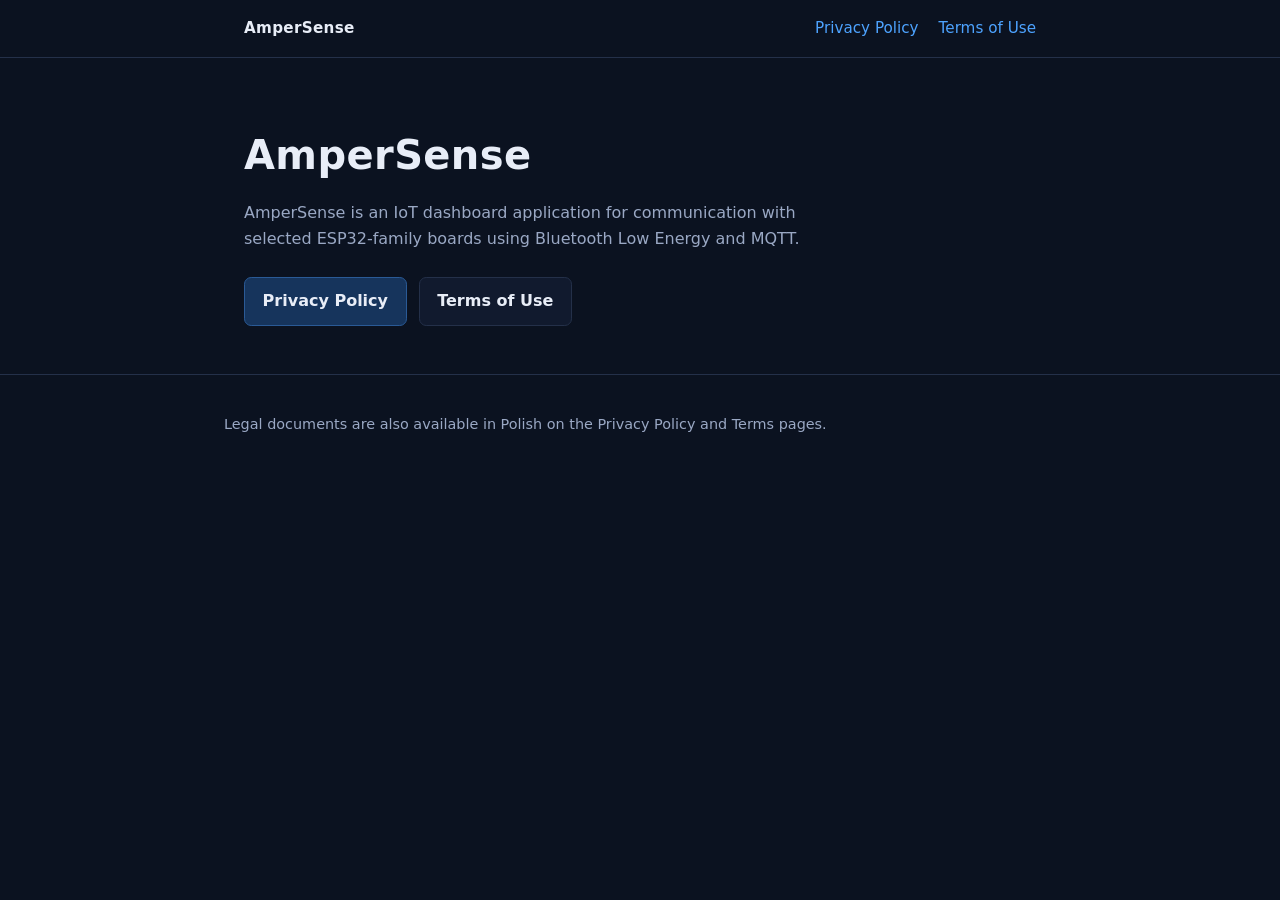
==== AmperSense/index.html @ f9cbf95f "Publish AmperSense legal pages" ====
<!DOCTYPE html>
<html lang="en">
<head>
  <meta charset="utf-8">
  <meta name="viewport" content="width=device-width, initial-scale=1">
  <title>AmperSense</title>
  <meta name="description" content="AmperSense — IoT dashboard for ESP32-family boards using BLE and MQTT.">
  <link rel="stylesheet" href="./assets/style.css">
</head>
<body>
  <header class="site-header">
    <div class="site-header-inner site-nav">
      <span class="brand">AmperSense</span>
      <a href="./legal/privacy.html">Privacy Policy</a>
      <a href="./legal/terms.html">Terms of Use</a>
    </div>
  </header>

  <section class="hero">
    <div class="hero-inner">
      <h1>AmperSense</h1>
      <p>
        AmperSense is an IoT dashboard application for communication with selected
        ESP32-family boards using Bluetooth Low Energy and MQTT.
      </p>
      <div class="hero-links">
        <a class="btn btn-primary" href="./legal/privacy.html">Privacy Policy</a>
        <a class="btn" href="./legal/terms.html">Terms of Use</a>
      </div>
    </div>
  </section>

  <footer class="site-footer">
    <div class="site-footer-inner">
      <p>
        Legal documents are also available in Polish on the Privacy Policy and Terms pages.
      </p>
    </div>
  </footer>
</body>
</html>
---- AmperSense/assets/style.css ----
:root {
  --bg: #0b1220;
  --bg-card: #111a2e;
  --text: #e8edf7;
  --text-muted: #9aa8c4;
  --accent: #4da3ff;
  --accent-hover: #7bb8ff;
  --border: #243049;
  --max-width: 52rem;
}

*,
*::before,
*::after {
  box-sizing: border-box;
}

html {
  scroll-behavior: smooth;
}

body {
  margin: 0;
  min-height: 100vh;
  font-family: "Segoe UI", system-ui, -apple-system, sans-serif;
  font-size: 1rem;
  line-height: 1.65;
  color: var(--text);
  background: var(--bg);
}

a {
  color: var(--accent);
  text-decoration: none;
}

a:hover,
a:focus-visible {
  color: var(--accent-hover);
  text-decoration: underline;
}

.site-header {
  border-bottom: 1px solid var(--border);
  background: rgba(11, 18, 32, 0.95);
  position: sticky;
  top: 0;
  z-index: 10;
}

.site-header-inner,
.page-wrap,
.hero-inner {
  max-width: var(--max-width);
  margin: 0 auto;
  padding: 1rem 1.25rem;
}

.site-nav {
  display: flex;
  flex-wrap: wrap;
  gap: 0.75rem 1.25rem;
  align-items: center;
  font-size: 0.95rem;
}

.site-nav .brand {
  font-weight: 700;
  letter-spacing: 0.02em;
  color: var(--text);
  margin-right: auto;
}

.site-nav .brand:hover {
  color: var(--accent);
  text-decoration: none;
}

.lang-switch {
  display: inline-flex;
  gap: 0.5rem;
  align-items: center;
  font-size: 0.95rem;
}

.lang-switch .sep {
  color: var(--text-muted);
}

.meta {
  color: var(--text-muted);
  font-size: 0.95rem;
  margin: 0.5rem 0 0;
}

.hero {
  padding: 3rem 0 2rem;
}

.hero h1 {
  margin: 0 0 0.75rem;
  font-size: clamp(1.75rem, 4vw, 2.5rem);
  letter-spacing: 0.01em;
}

.hero p {
  margin: 0 0 1.5rem;
  color: var(--text-muted);
  max-width: 38rem;
}

.hero-links {
  display: flex;
  flex-wrap: wrap;
  gap: 0.75rem;
}

.btn {
  display: inline-block;
  padding: 0.65rem 1.1rem;
  border: 1px solid var(--border);
  border-radius: 0.45rem;
  background: var(--bg-card);
  color: var(--text);
  font-weight: 600;
}

.btn:hover,
.btn:focus-visible {
  border-color: var(--accent);
  color: var(--accent);
  text-decoration: none;
}

.btn-primary {
  background: #16345c;
  border-color: #2a5a96;
}

.btn-primary:hover,
.btn-primary:focus-visible {
  background: #1c4373;
}

.page-title {
  margin: 0 0 0.25rem;
  font-size: clamp(1.5rem, 3.5vw, 2rem);
}

.toc {
  margin: 1.5rem 0 2rem;
  padding: 1rem 1.25rem;
  border: 1px solid var(--border);
  border-radius: 0.5rem;
  background: var(--bg-card);
}

.toc h2 {
  margin: 0 0 0.75rem;
  font-size: 1rem;
  text-transform: uppercase;
  letter-spacing: 0.06em;
  color: var(--text-muted);
}

.toc ol {
  margin: 0;
  padding-left: 1.25rem;
  columns: 1;
}

@media (min-width: 640px) {
  .toc ol {
    columns: 2;
    column-gap: 2rem;
  }
}

.toc li {
  break-inside: avoid;
  margin: 0.25rem 0;
}

.legal-content {
  padding-bottom: 3rem;
}

.legal-content > section {
  margin: 2rem 0;
  padding-top: 0.5rem;
}

.legal-content h2 {
  margin: 0 0 1rem;
  padding-bottom: 0.5rem;
  border-bottom: 1px solid var(--border);
  font-size: 1.15rem;
  scroll-margin-top: 4.5rem;
}

.lang-heading {
  margin: 2.5rem 0 1rem;
  padding: 1rem 0 0.5rem;
  border-top: 2px solid var(--border);
  font-size: 1.35rem;
  scroll-margin-top: 4.5rem;
}

.legal-content p {
  margin: 0.75rem 0;
}

.legal-content ol,
.legal-content ul {
  margin: 0.75rem 0;
  padding-left: 1.5rem;
}

.legal-content li {
  margin: 0.35rem 0;
}

.intro-block {
  margin-bottom: 1.5rem;
  color: var(--text-muted);
}

.address {
  margin-left: 0.5rem;
  padding-left: 1rem;
  border-left: 2px solid var(--border);
}

.site-footer {
  border-top: 1px solid var(--border);
  padding: 1.5rem 1.25rem 2.5rem;
  color: var(--text-muted);
  font-size: 0.9rem;
}

.site-footer-inner {
  max-width: var(--max-width);
  margin: 0 auto;
}

.center-page {
  min-height: 70vh;
  display: flex;
  align-items: center;
  justify-content: center;
  text-align: center;
  padding: 2rem 1.25rem;
}

.center-page h1 {
  margin: 0 0 0.75rem;
}
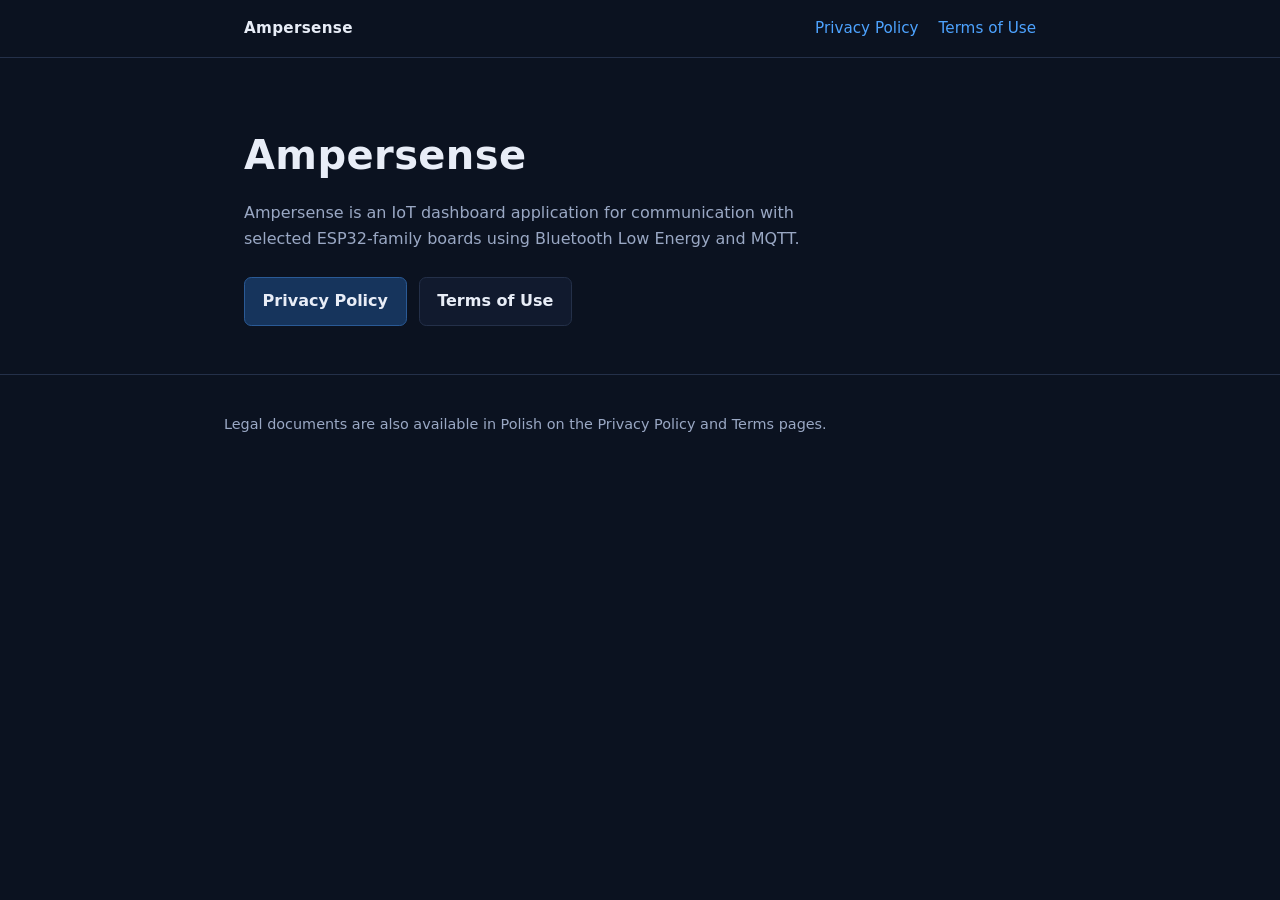
==== commit f0e65768: "Update Ampersense legal pages branding Co-authored-by: Cursor <cursoragent@cursor.com>" ====
--- a/AmperSense/index.html
+++ b/AmperSense/index.html
@@ -3,14 +3,14 @@
 <head>
   <meta charset="utf-8">
   <meta name="viewport" content="width=device-width, initial-scale=1">
-  <title>AmperSense</title>
-  <meta name="description" content="AmperSense — IoT dashboard for ESP32-family boards using BLE and MQTT.">
+  <title>Ampersense</title>
+  <meta name="description" content="Ampersense — IoT dashboard for ESP32-family boards using BLE and MQTT.">
   <link rel="stylesheet" href="./assets/style.css">
 </head>
 <body>
   <header class="site-header">
     <div class="site-header-inner site-nav">
-      <span class="brand">AmperSense</span>
+      <span class="brand">Ampersense</span>
       <a href="./legal/privacy.html">Privacy Policy</a>
       <a href="./legal/terms.html">Terms of Use</a>
     </div>
@@ -18,9 +18,9 @@
 
   <section class="hero">
     <div class="hero-inner">
-      <h1>AmperSense</h1>
+      <h1>Ampersense</h1>
       <p>
-        AmperSense is an IoT dashboard application for communication with selected
+        Ampersense is an IoT dashboard application for communication with selected
         ESP32-family boards using Bluetooth Low Energy and MQTT.
       </p>
       <div class="hero-links">
--- a/AmperSense/assets/style.css
+++ b/AmperSense/assets/style.css
@@ -206,6 +206,12 @@
   scroll-margin-top: 4.5rem;
 }
 
+.lang-meta {
+  color: var(--text-muted);
+  font-size: 0.95rem;
+  margin: 0 0 1.25rem;
+}
+
 .legal-content p {
   margin: 0.75rem 0;
 }
